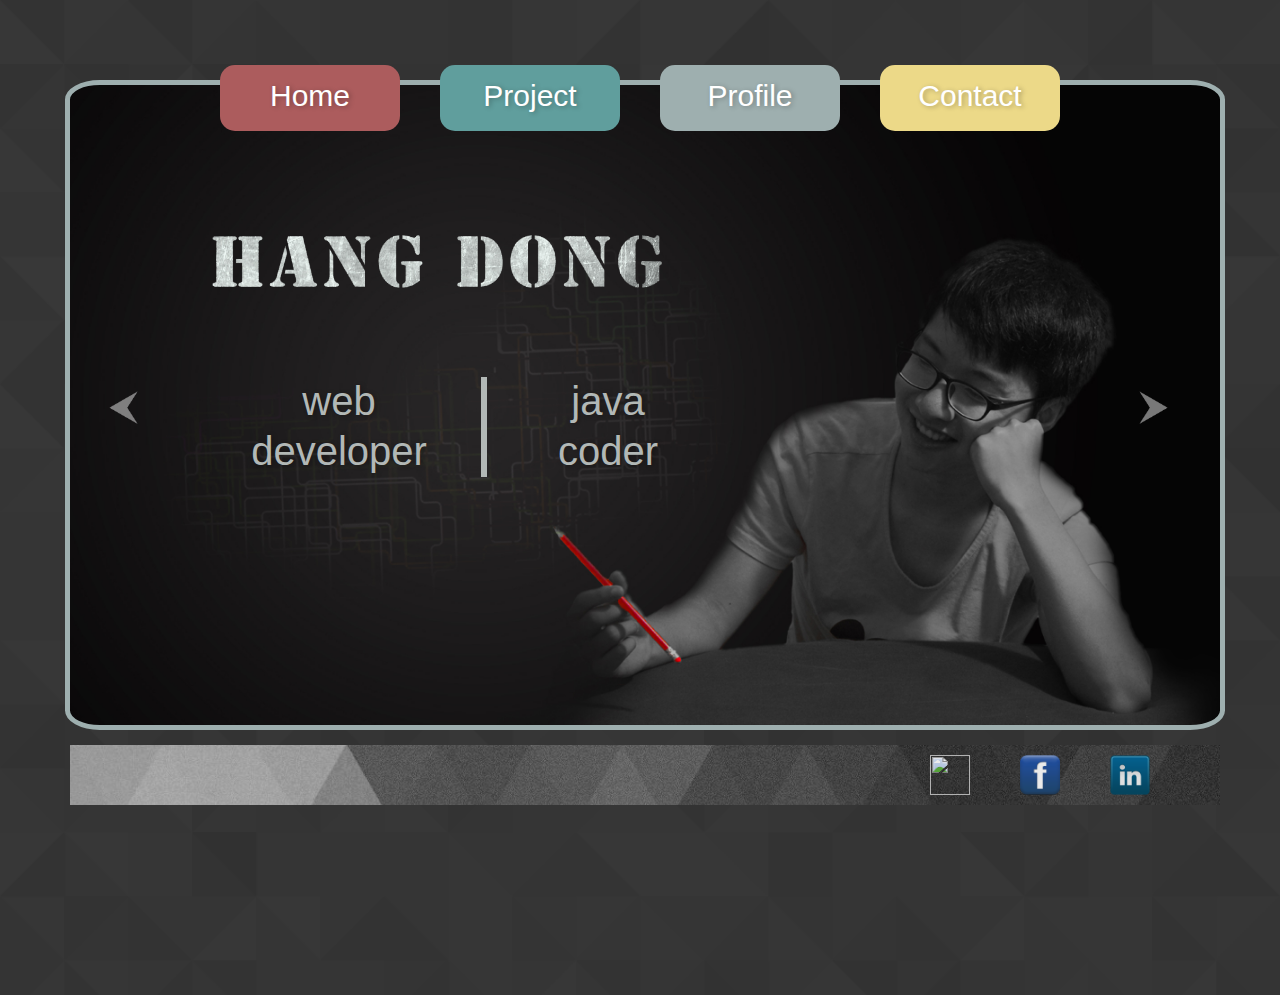
==== personalwebsite1/public_html/index.html @ d9672ddd "improve" ====
<!doctype html>
<html>
<head>
 <link rel="stylesheet" href="mainPage.css">
 <link rel="stylesheet" type="text/css" href="fonts/font-awesome-4.3.0/css/font-awesome.min.css" />
<meta charset="utf-8">
<title>Hang Dong</title>
 <script type="text/javascript" src="lib/jquery/jquery.min.js"></script>
 <script type="text/javascript" src="lib/jqueryui/jquery-ui.js"></script>
 <script src="lib/HangDongJavaScript.js"></script>


</head>
<body>
<div id="head"></div>
<div id="container">
    <div >
<!--            <ul>-->
<!--        <li id="orange"><img  id="orange1" src= "image/icon/home.png " onmouseOver="this.src='image/home.png';" onMouseOut="this.src='image/icon/home.png'" width= "190px"   alt="Home">	</li>
        <li id="blue">  <img id="blue1"  src= "image/icon/project.png "  onmouseOver="this.src='image/project.png';" onMouseOut="this.src='image/icon/project.png'" width= "190px"   alt="Project">	</li>
        <li id="green"> <img  id="green1" src= "image/icon/aboutMe.png " onmouseOver="this.src='image/aboutMe.png';" onMouseOut="this.src='image/icon/aboutMe.png'"  width= "190px"  alt="About me"  ></li>
        <li id="yellow"> <img id="yellow1"  src= "image/icon/contact.png " onmouseOver="this.src='image/contact.png';" onMouseOut="this.src='image/icon/contact.png'"  width= "190px"    alt="Contact"></li>-->

        <div id = "orange" class = "menu"><p id="menuText">Home </p></div>
        <div id = "blue"  class = "menu"> <p id="menuText">Project </p></div>
        <div id = "green"  class = "menu"><p id="menuText">Profile </p></div>
        <div id = "yellow"  class = "menu"> <p id="menuText">Contact </p></div>
<!--        </ul>-->
    </div>



    
    <!--first page content-->
    <div id="name" ><img src="image/Hang Dong.png" width="450px" alt="Hang Dong"></div>
    <div id="webdeveloper">
        <p id="webdeveloperText">web <br/> developer</p>
    </div>
    <div id="vertileLine"></div>
    <div id="javacoder">
        <p id="javacoderText">java <br/> coder</p>
    </div>


    <!--second page content-->

    <div id="text"></div>

    <div id="project1" class="project">
        <span class="projectName">Cue Stacks</span>
        <br><img  src="image/project/CUEdemo.png" class="projectPicture" >
        <ul class="projectList">
            <li>Design the frame of the project.</li>
            <li> Write code for the HTML5 file, CSS file and Javascript file.</li>
            <li> Make interaction between widgets.  </li>
        </ul> 
    </div>

    <div id="project2" class="project">
        <span class="projectName">3D modeling</span>
        <br><img  src="image/project/3Dmodel1.JPG" class="projectPicture" >
        <ul class="projectList">
            <li> Design and Improve the algorithm to generate a 3D model.</li>
            <li> Integrate this module to the whole application.</li>
            <li> Adjust the 3D model points for 3D printing.   </li>
        </ul>
    </div>

    <div id="project3" class="project">
            <span class="projectName">The LPR System</span>
        <br><img  src="image/project/LPR1.png" class="projectPicture" >
        <ul class="projectList">
            <li>Define and develop the LPR (License Plate Recognition) system and all modules.</li>
            <li>Write all the code in matlab and test and debug it.</li>
            <li>Apply advanced algorithm to each modules to improve the system accuracy.</li>

        </ul>
    </div>

    <div id="project4" class="project">
        <span class="projectName">Other applications</span>
        <br><img  src="image/project/MarioGame.jpg" class="projectPicture" >
        <ul class="projectList">
        <li>Mario Games.</li>
        <li>Five Chess Project.</li>
        <li>Scoring Assistance.</li>
        <li>RFID collision emulator.</li>          
        </ul>
    </div>


    <div ><img src="image/return.gif" id="return" ></div>

    <!--third page content-->
    <div id="resume" >
        <h2>Internship Experience</h2>

        <div>
            <div class="leftRow">
                <p><b>Cue Company</b></p>
                <p>07/2015-09/2015</p>
                <p>Los Angles</p>
            </div>
            <div class="rightRow">
                <h3>Web Based Production Engineer Internship</h3>
                    <ol>
                    <li>Design the entire frame of the project and its presentation. It includes front end design, back end function modules and data base server according to the production property and user requirement.</li>
                    <li>HTML and CSS file writing: design the widgets layout and style based on user experience.</li>
                    <li>Define widget object and complete widget store function and set up function.</li>
                    <li>Java Script file writing: compete widgets expand algorithm (border recognition and movement design), complete turning around function and drag & drop function.</li>
                    <li>Create core interactions between widgets: design element recognition module & element match module.</li>
                    </ol>
            </div>
        </div>

        <div>
            <div class="leftRow">
                <p><b>Moredo Technology Ltd</b></p>
                <p>07/2014-09/2014</p>
                <p>Beijing</p>
            </div>
            <div class="rightRow">
                <h3>Software Engineer Internship</h3>
                    <ol>
                    <li>On a team of 35, design the algorithm to generate a 3D model from a 2D picture that can cast the same shape shadow as the 2D picture. Make geographic grey map and 2D picture overlap and add distortion and layering effect.</li>
                    <li>Analyze the 3D model composing point, use 3D model point decreasing algorithm to reduce model’s storage, change model generating method (reduce overlapping part and increase single pixel size) to eliminate the hollow space so that the 3D printer is able to print it.</li>
                    </ol>
            </div>
        </div>

        <div>
            <div class="leftRow">
                <p><b>Institution of Automation in Chinese Academy of Sciences</b></p>
                <p>04/2014-07/2014</p>
                <p>Beijing</p>
            </div>
            <div class="rightRow">
                <h3>Assistant Researcher</h3>
                <ol>
                <li>Collecting human face data and help professor with human face modeling algorithm.</li>
                <li>Using shadow, texture, outlines to recognize human facial feature and generate facial model.</li>
                </ol>
                <br><br>
            </div>    
        </div>


        <h2>Research Experience</h2>

        <div>
            <div class="leftRow">
                <p><b>Design of Vehicle License Plate Recognition System</b></p>
                <p>04/2013-07/2013</p>
            </div>
            <div class="rightRow">
                <ol>
                <li>Define and develop the six modules of processing VLPRS (vehicle license plate recognition system) comprised of image preprocessing, license plate location, image binarization, slant correction, character incision and character recognition.</li>
                <li>Apply wavelet decomposition and image corruption algorithm to location module, Hough transition to slant correction module and BP neural network to the character recognition module (also collect car pictures to train the BP network).</li>
                </ol>
             </div>  
        </div>


        <div>
            <div class="leftRow">
                <p><b> on the extraction of 3D picture depth data</b></p>
                <p>05/2014</p>
            </div>
            <div class="rightRow">
                <ol>
                <li>Design three methods of extracting image depth data (census algorithm, optic flow algorithm).</li>
                <li>Combine the three types of data with one formula and modify its parameters to optimize the visual effect to be most closed to the real depth image.</li>
                </ol>
                <br>
            </div>  
        </div>


        <h2>Skills</h2>
        <div id="skill">
            <div id="leftSkill">
                    <span class="skillTitle">Programming language:  </span><br> 
                               <div class="changeBackground">Java:     <span class="star"> &#9733 &#9733 &#9733 &#9733 &#9733 </span> </div>    
                               <div class="changeBackground"> j-Query <span class="star"> &#9733 &#9733 &#9733 &#9733 &#9734 </span></div>   
                               <div class="changeBackground"> SQL			<span class="star"> &#9733 &#9733 &#9734 &#9734 &#9734 </span></div> 
                    <span class="skillTitle">Developing platform:</span><br> 
                               <div class="changeBackground">Eclipse<span class="star"> &#9733 &#9733 &#9733 &#9733 &#9733 </span></div>
                               <div class="changeBackground">NetBeans<span class="star"> &#9733 &#9733 &#9733 &#9733 &#9734 </span></div> 
                               <div class="changeBackground"> Dreamweaver<span class="star"> &#9733 &#9733 &#9733 &#9733 &#9733 </span></div> 
                               <div class="changeBackground">  Premier <span class="star"> &#9733 &#9733 &#9733 &#9733 &#9734 </span></div> 
                    <span class="skillTitle">Other skill:  </span>  
                               <div class="changeBackground"> Computer Visual Effect<span class="star"> &#9733 &#9733 &#9733 &#9733 &#9733 </span></div> 
                               <div class="changeBackground"> 3D modeling<span class="star"> &#9733 &#9733 &#9733 &#9733 &#9733 </span></div> 
            </div>
            <div id="rightSkill">
                               <br><div class="changeBackground"> JavaScript <span class="star"> &#9733 &#9733 &#9733 &#9733 &#9733 </span></div> 
                               <div class="changeBackground"> HTML5 & CSS  <span class="star"> &#9733 &#9733 &#9733 &#9733 &#9733 </span></div> 
                               <div class="changeBackground"> C++  <span class="star"> &#9733 &#9733 &#9733 &#9733 &#9734 </span></div>   
                                <br><div class="changeBackground"> Matlab<span class="star"> &#9733 &#9733 &#9733 &#9733 &#9733 </span></div>   
                               <div class="changeBackground"> Photoshop<span class="star"> &#9733 &#9733 &#9733 &#9733 &#9734 </span></div> 
                               <div class="changeBackground"> Processing<span class="star"> &#9733 &#9733 &#9733 &#9733 &#9734 </span></div> 
                               <div class="changeBackground"> DaYang<span class="star"> &#9733 &#9733 &#9733 &#9733 &#9734 </span></div> 
                               <br><div class="changeBackground">  Image Processing<span class="star"> &#9733 &#9733 &#9733 &#9733 &#9734 </span></div>  
                               <div class="changeBackground"> Information System<span class="star"> &#9733 &#9733 &#9733 &#9733 &#9734 </span>
                               <span class="changeBackground">  Management</div><br> 
            </div>

        </div>


        <h2>Education</h2>
        <div>
            <div class="leftRow">
                <p><b>Northeastern University</b></p>
                <p>Boston, MA</p>
                <p>09/2014-03/2016</p>
            </div>
            <div class="rightRow">
                                         <div class="textCenter"> <br><br><br>   Master degree of Informatics<br><br><br><br></div>

            </div>  
        </div>

        <div>
            <div class="leftRow">
                <p><b>Communication University of China</b></p>
                <p>Beijing, China</p>
                <p>09/2010-05/2014</p>
            </div>
            <div class="rightRow">
                  <div class="textCenter"> <br><br><br>  Bachelor of Electric Engineering</div>
            </div>  
        </div>

    </div>

    <!--fourth page content-->
        <div id="contactPortral"><img  src="image/icon/home.png" style="width:180px;height:180px"></div>
        <div id='contactText'>
            <br>If you need a java coder and web developer, or if you would just like to learn more about Hang's skills, please contact him

        </div>
        <div id='contactText2'>
            <br>Address:
            <br>520 Main St. #708, 
            <br>Malden, Boston 02148
            <br>Phone:
            <br>1626-559-5506
            <br>Email:
            <br>dong.h@husky.neu.edu               
        </div>



    <div>
    <img id="arrowleft" src="image/arrow_left.png" onmouseOver="this.src='image/arrow_left1.png';" onMouseOut="this.src='image/arrow_left.png'" style="width:85px;height:85px;">
    <img id="arrowright"  src="image/arrow_right.png" onmouseOver="this.src='image/arrow_right1.png';" onMouseOut="this.src='image/arrow_right.png'" style="width:85px;height:85px;">
     </div>

    <div id="foot">
    <img id="linkedin" src="image/icon/linkedin.png" onmouseOver="this.src='image/icon/linkedin1.png';" onMouseOut="this.src='image/icon/linkedin.png'" style="width:40px;height:40px;">
    <img id="facebook" src="image/icon/facebook.png" onmouseOver="this.src='image/icon/facebook1.png';" onMouseOut="this.src='image/icon/facebook.png'" style="width:40px;height:40px;">
    <a href="mailto:dong.h@husky.neu.edu"><img id="email" src="image/icon/email.png" onmouseOver="this.src='image/icon/email1.png';" onMouseOut="this.src='image/icon/email.png'" style="width:40px;height:40px;"> </a>
    </div>
</div>
</body>
</html>
---- personalwebsite1/public_html/mainPage.css ----
@charset "utf-8";
/* CSS Document */


body {
	background-size: 100%;
	background-repeat: no-repeat;
	background-image: url(image/footer_lodyas.png);
	
	}
#head{
	height:118px;
	opacity:0.9;
        z-index: 5;
	}
#container{
	float: none;
	position: absolute;
	left: 50%;
	top: 80px;
	width: 1150px;
	height: 640px;
	margin-left: -575px;
	text-algin: center;
	background-image: url(image/portral.jpg);
	background-repeat: no-repeat;
	background-size: 100% 100%;
        border:solid #9EAFAF 5px;
        border-radius: 3%;
	opacity: 1;
	z-index: 0;
	}	
        
.menu{
        border-radius: 15px;
        height: 66px;
	width: 180px;
        position: absolute;
	top: -20px;
        z-index: 1;
        -webkit-transition: padding-top 200ms cubic-bezier(0.42, 0, 0.58, 1) 10ms;
        -moz-transition: padding-top 200ms cubic-bezier(0.42, 0, 0.58, 1) 10ms;
        -o-transition: padding-top 200ms cubic-bezier(0.42, 0, 0.58, 1) 10ms;
        transition: padding-top 200ms cubic-bezier(0.42, 0, 0.58, 1) 10ms;   
            
        }    
        
 .menu:hover{
        cursor:pointer;
        background-repeat: no-repeat;
        padding-top: 130px;
	}	
       
        
#orange{
	left: 150px;
	background-color: #Ac5c5d;
}
#orange:hover{
        background-image:url(image/home1.png);
        background-position-x: 20px;
        background-size:80%;
        }     
        
#blue{
	left: 370px;
	background-color: #609E9D;
}
#blue:hover{
        background-image:url(image/project1.png);
        background-position-x: 20px;
        background-size:80%;
        }   
#green{
	left: 590px;
	background-color: #9EAFAF;
	
}
#green:hover{
        background-image:url(image/profile.png);
        background-position-x: 20px;
        background-size:80%;
        }   
#yellow{
	left: 810px;
	background-color: #ECD988;
}
#yellow:hover{
        background-image:url(image/contact1.png);
        background-position-x: 20px;
        background-size:80%;
        }   
#menuText{
	font: normal 30px/1 Arial Black, Gadget, sans-serif;
	color: white;
	text-align: center;
	margin-top: 16px;
         text-shadow: 2px 1px 5px rgba(0,0,0,0.27) ;
	}  
        

       
       
#name{
	position: absolute;
	top: 150px;
	left: 142px;
        }
	
#webdeveloper{
    overflow:hidden;
	position: absolute;
	top: 251px;
	left: 144px;
	height: 200px;
	width: 250px;
	color: #b2b8b6;
	font: normal 40px/1 Arial Black, Gadget, sans-serif;
	text-align: center;
	line-height: 50px;
	text-shadow: 2px 1px 5px rgba(0,0,0,0.27);

	}
 #webdeveloperText{
	 }
#vertileLine{
	position: absolute;
	height: 100px;
	width: 6px;
	background-color: #b2b8b6;
	left: 411px;
	top: 292px;
            
        }        
        
#javacoder{
	overflow:hidden;
	position: absolute;
	top: 251px;
	left: 463px;
	height: 150px;
	width: 150px;
	color: #b2b8b6;
	font: normal 40px/1 Arial Black, Gadget, sans-serif;
	text-align: center;
	line-height: 50px;
	text-shadow: 2px 1px 5px rgba(0,0,0,0.27);
	}
        
        
.project{
	box-sizing: border-box;
	opacity: 0;
        border-radius: 3%;
	position: absolute;
	width: 450px;
	height: 270px;
	background-color: #FDF9DF;
	font: normal 17px/1 Arial Black, Gadget, sans-serif;
	padding-top: 23px;
	padding-left: 32px;
    }
.project:hover{
    cursor:pointer;
	}	
		
.project ul{
	margin-top:0px;
	margin-left: -40px;
	list-style-type: cjk-decimal;
	list-style-position: inside;
	}
.projectName{
	font-family: Impact, Haettenschweiler, "Franklin Gothic Bold", "Arial Black", sans-serif;
	font-size: x-large;
	color: #58BB85;

	}

.projectPicture{
	margin-top: -25px;
	margin-right: 15px;
	height: 200px;
	float: right;
	}
#text{
	
	width: 550px;
	height: 250px;
	left: 36px;
	position: absolute;
	top: 108px;
	}


#project1{
	top: -30%;
	left: 20%;
	margin-left: -470px;
	line-height: 23px;
        }
        
.bg{
	background-color: #FDF9DF;
}
.cuestacks-bg{
    background-image:url(image/project/CueStacks.jpg);
}
.allKindsOfProject-bg{
    background-image:url(image/project/allKindsOfProject.jpg);
}
.lpr-bg{
    background-image:url(image/project/LPR.jpg);
}
.project-bg{
    background-image:url(image/project/CueStacks.jpg);
}
#project2{
	top: -30%;
	left: 80%;
	margin-left: 20px;
	line-height: 21px;
        }        
#project3{
	top: 100%;
	left: 20%;
	margin-left: -470px;
	line-height: 19px;
        }
#project4{
	top: 100%;
	left: 80%;
	margin-left: 20px;
	line-height: 36px;
        }        
#return{
          position:absolute;
          top:550px;
          left:950px;
          opacity:0;
        }
        

#resume{
	box-sizing: border-box;
	opacity:0.9;
	position: absolute;
	width: 900px;
	top: -600px;
	left: 50%;
	height: 500px;
	background-color: #FDF9DF;
	margin-left: -450px;
	overflow-y:scroll;
        font: normal 17px/1 Arial Black, Gadget, sans-serif;

         	}
		
.leftRow{
	float: left;
	width: 200px;
	margin-left: 50px;
	padding-top: 15px;
	line-height: 16px;
	text-align: center;
	font-size: 14px;
/*background-color:black;*/
	}
.rightRow{
	width: 540px;
	margin-right: 20px;
	float: left;
	font-size: small;
	padding-right: 60px;
/*        background-color:white;*/
	}

        
.rightRow ol{
	list-style-type: disc;
        }        
#resume h2{
	color: #58BB85;
	text-align: center;
	}
#resume h3{

	text-align: center;
	}
#skill{
	width: 700px;
	margin-left: 100px;
	}
#leftSkill {
	width: 350px;
		float:left;
}
#rightSkill {
	width: 350px;
	float:left;
}
.skillTitle{
	color: #58BB85;
	
	}
.star{
	margin-right:50px;
	float:right;
	}
.changeBackground:hover .star{
	color:#B83C3A;
	}
.changeBackground:hover{
	background-color:#DFE1D7;
	
	}
.textCenter{
	text-align:center;
	width:540px;
	} 
        
#contactPortral{
        position:absolute;
        left:100%;
        margin-left:-430px;
        top:170px;
        opacity:0;

        }
#contactText{
	position: absolute;
	left: -30%;
	margin-left: -180px;
	top: 160px;
	width: 200px;
	height: 200px;
	color: #b2b8b6;
        font: normal 17px/1 Arial Black, Gadget, sans-serif;
	text-align: justify;
        opacity:0;
        }      
#contactText2{
        font-family: 'codropsicons';
	position: absolute;
	left: 100%;
	margin-left: -180px;
	top: 290px;
	width: 200px;
	height: 200px;
	color: #b2b8b6;
        font: normal 17px/1 Arial Black, Gadget, sans-serif;
	text-align: justify;
        opacity:0;
        }                     
        
        
        
#arrowleft {
	position: absolute;
	left: 20px;
	top: 280px;
	opacity: 0.5;
	z-index: 1;
}
#arrowright {
	position: absolute;
	left: 1050px;
	top: 280px;
	opacity: 0.5;
	box-shadow: 0px 0px 0px;
	z-index: 1;	
}
#arrowright:hover{
	opacity:1;
	top: 285px;
	}

#arrowleft:hover{
	opacity:1;
	top: 285px;
	}
#foot img {
	float:right;
	margin-top:10px;
	margin-right:50px;
	}


#foot{
	position: relative;
	top: 660px;
	height: 60px;
	padding-right:20px;
	border-style: none;
	background-image: url(image/footbackground1.jpg);
	background-size: 100%;
	opacity: 0.9;
	}
/*
To change this license header, choose License Headers in Project Properties.
To change this template file, choose Tools | Templates
and open the template in the editor.
*/
/* 
    Created on : Sep 18, 2015, 7:03:53 PM
    Author     : dong
*/
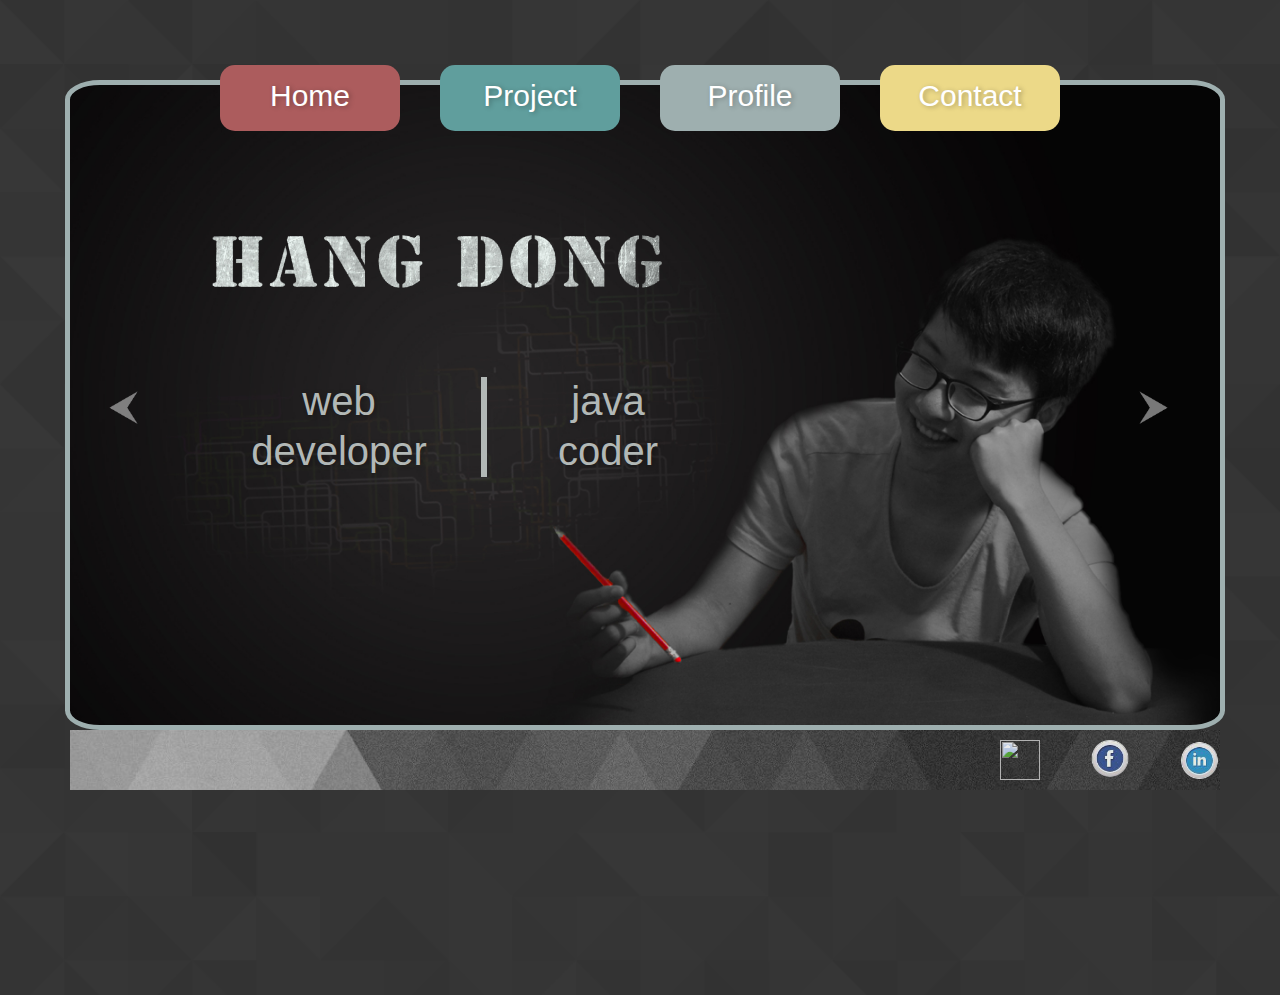
==== commit 4a5816d7: "Final Edit" ====
--- a/personalwebsite1/public_html/index.html
+++ b/personalwebsite1/public_html/index.html
@@ -2,11 +2,11 @@
 <html>
 <head>
  <link rel="stylesheet" href="mainPage.css">
- <link rel="stylesheet" type="text/css" href="fonts/font-awesome-4.3.0/css/font-awesome.min.css" />
 <meta charset="utf-8">
 <title>Hang Dong</title>
  <script type="text/javascript" src="lib/jquery/jquery.min.js"></script>
- <script type="text/javascript" src="lib/jqueryui/jquery-ui.js"></script>
+<!-- <script type="text/javascript" src="lib/jqueryui/jquery-ui.js"></script>-->
+<!-- <script type="text/javascript" src="https://www.youtube.com/iframe_api"></script>-->
  <script src="lib/HangDongJavaScript.js"></script>
 
 
@@ -15,12 +15,6 @@
 <div id="head"></div>
 <div id="container">
     <div >
-<!--            <ul>-->
-<!--        <li id="orange"><img  id="orange1" src= "image/icon/home.png " onmouseOver="this.src='image/home.png';" onMouseOut="this.src='image/icon/home.png'" width= "190px"   alt="Home">	</li>
-        <li id="blue">  <img id="blue1"  src= "image/icon/project.png "  onmouseOver="this.src='image/project.png';" onMouseOut="this.src='image/icon/project.png'" width= "190px"   alt="Project">	</li>
-        <li id="green"> <img  id="green1" src= "image/icon/aboutMe.png " onmouseOver="this.src='image/aboutMe.png';" onMouseOut="this.src='image/icon/aboutMe.png'"  width= "190px"  alt="About me"  ></li>
-        <li id="yellow"> <img id="yellow1"  src= "image/icon/contact.png " onmouseOver="this.src='image/contact.png';" onMouseOut="this.src='image/icon/contact.png'"  width= "190px"    alt="Contact"></li>-->
-
         <div id = "orange" class = "menu"><p id="menuText">Home </p></div>
         <div id = "blue"  class = "menu"> <p id="menuText">Project </p></div>
         <div id = "green"  class = "menu"><p id="menuText">Profile </p></div>
@@ -32,7 +26,7 @@
 
     
     <!--first page content-->
-    <div id="name" ><img src="image/Hang Dong.png" width="450px" alt="Hang Dong"></div>
+    <div id="name" ><img src="image/Hang Dong.png" width="450" alt="Hang Dong"></div>
     <div id="webdeveloper">
         <p id="webdeveloperText">web <br/> developer</p>
     </div>
@@ -47,28 +41,40 @@
     <div id="text"></div>
 
     <div id="project1" class="project">
+        <img  src="image/project/CUEdemo.png" class="projectPicture" >
         <span class="projectName">Cue Stacks</span>
-        <br><img  src="image/project/CUEdemo.png" class="projectPicture" >
         <ul class="projectList">
             <li>Design the frame of the project.</li>
             <li> Write code for the HTML5 file, CSS file and Javascript file.</li>
             <li> Make interaction between widgets.  </li>
         </ul> 
+        <span class="learnMore">learn more -><span>
     </div>
 
     <div id="project2" class="project">
+        <img  src="image/project/3Dmodel1.JPG" class="projectPicture" >
         <span class="projectName">3D modeling</span>
-        <br><img  src="image/project/3Dmodel1.JPG" class="projectPicture" >
         <ul class="projectList">
             <li> Design and Improve the algorithm to generate a 3D model.</li>
             <li> Integrate this module to the whole application.</li>
             <li> Adjust the 3D model points for 3D printing.   </li>
         </ul>
-    </div>
-
+        <span class="learnMore">learn more -></span>
+                
+         <iframe id = "3Dproject" width="750" height="470" align="middle" style="position:relative; top: 60px; left: 170px; display:none; z-index:3"
+                 src="http://www.youtube.com/embed/60SPK4L9WVM?" allowfullscreen frameborder="0" >
+        </iframe>
+     
+    </div>
+    
+<!--    <div id="3DprojectDiv">-->
+       
+<!--    </div>-->
+    
     <div id="project3" class="project">
-            <span class="projectName">The LPR System</span>
-        <br><img  src="image/project/LPR1.png" class="projectPicture" >
+        <img  src="image/project/LPR1.png" class="projectPicture" >
+         <span class="learnMore">learn more -></span>
+        <span class="projectName">The LPR System</span>
         <ul class="projectList">
             <li>Define and develop the LPR (License Plate Recognition) system and all modules.</li>
             <li>Write all the code in matlab and test and debug it.</li>
@@ -78,14 +84,15 @@
     </div>
 
     <div id="project4" class="project">
+        <img  src="image/project/MarioGame.jpg" class="projectPicture" >
         <span class="projectName">Other applications</span>
-        <br><img  src="image/project/MarioGame.jpg" class="projectPicture" >
         <ul class="projectList">
         <li>Mario Games.</li>
         <li>Five Chess Project.</li>
         <li>Scoring Assistance.</li>
         <li>RFID collision emulator.</li>          
         </ul>
+        <span class="learnMore">learn more -><span>
     </div>
 
 
@@ -182,6 +189,7 @@
                     <span class="skillTitle">Programming language:  </span><br> 
                                <div class="changeBackground">Java:     <span class="star"> &#9733 &#9733 &#9733 &#9733 &#9733 </span> </div>    
                                <div class="changeBackground"> j-Query <span class="star"> &#9733 &#9733 &#9733 &#9733 &#9734 </span></div>   
+                               <div class="changeBackground"> SWIFT			<span class="star"> &#9733 &#9733 &#9733 &#9734 &#9734 </span></div> 
                                <div class="changeBackground"> SQL			<span class="star"> &#9733 &#9733 &#9734 &#9734 &#9734 </span></div> 
                     <span class="skillTitle">Developing platform:</span><br> 
                                <div class="changeBackground">Eclipse<span class="star"> &#9733 &#9733 &#9733 &#9733 &#9733 </span></div>
@@ -189,13 +197,14 @@
                                <div class="changeBackground"> Dreamweaver<span class="star"> &#9733 &#9733 &#9733 &#9733 &#9733 </span></div> 
                                <div class="changeBackground">  Premier <span class="star"> &#9733 &#9733 &#9733 &#9733 &#9734 </span></div> 
                     <span class="skillTitle">Other skill:  </span>  
-                               <div class="changeBackground"> Computer Visual Effect<span class="star"> &#9733 &#9733 &#9733 &#9733 &#9733 </span></div> 
+                               <div class="changeBackground"> Visual Effect<span class="star"> &#9733 &#9733 &#9733 &#9733 &#9733 </span></div> 
                                <div class="changeBackground"> 3D modeling<span class="star"> &#9733 &#9733 &#9733 &#9733 &#9733 </span></div> 
             </div>
             <div id="rightSkill">
                                <br><div class="changeBackground"> JavaScript <span class="star"> &#9733 &#9733 &#9733 &#9733 &#9733 </span></div> 
                                <div class="changeBackground"> HTML5 & CSS  <span class="star"> &#9733 &#9733 &#9733 &#9733 &#9733 </span></div> 
                                <div class="changeBackground"> C++  <span class="star"> &#9733 &#9733 &#9733 &#9733 &#9734 </span></div>   
+                               <div class="changeBackground"> Java Web <span class="star"> &#9733 &#9733 &#9733 &#9734 &#9734 </span></div>   
                                 <br><div class="changeBackground"> Matlab<span class="star"> &#9733 &#9733 &#9733 &#9733 &#9733 </span></div>   
                                <div class="changeBackground"> Photoshop<span class="star"> &#9733 &#9733 &#9733 &#9733 &#9734 </span></div> 
                                <div class="changeBackground"> Processing<span class="star"> &#9733 &#9733 &#9733 &#9733 &#9734 </span></div> 
@@ -210,13 +219,24 @@
 
         <h2>Education</h2>
         <div>
-            <div class="leftRow">
+            
+            <div class="leftRow" >
                 <p><b>Northeastern University</b></p>
                 <p>Boston, MA</p>
                 <p>09/2014-03/2016</p>
             </div>
-            <div class="rightRow">
-                                         <div class="textCenter"> <br><br><br>   Master degree of Informatics<br><br><br><br></div>
+            <div class="rightRow" >
+                                         <div class="textCenter"  > Master degree of Informatics<br>
+                                            <ol style ="text-align:left">
+                                            <li> Gain a strategic framework for aligning competitive strategies, core competencies, and information systems</li>
+                                            <li>Examine concepts, architectures, protocols, standards, and security models for digital networks </li>
+                                            <li>Acquire tools and techniques for effectively managing small, medium, and large programming projects  </li>
+                                            <li>Learn how to adopt a multi-disciplinary approach to research and analysis </li>
+                                            <li>Understand what is required to research, identify, design, implement, secure, and manage technology </li>
+                                            <li>Gain a strategic framework for aligning competitive strategies, core competencies, and information systems</li>
+                                            <li>Explore cutting-edge software principles and programming techniques</li>
+                                            </ol>     
+                                         </div>
 
             </div>  
         </div>
@@ -227,15 +247,22 @@
                 <p>Beijing, China</p>
                 <p>09/2010-05/2014</p>
             </div>
-            <div class="rightRow">
-                  <div class="textCenter"> <br><br><br>  Bachelor of Electric Engineering</div>
+            
+            <div class="rightRow">
+                  <div class="textCenter" >   <br> <br>Bachelor of Electric Engineering
+                      
+                       <ol style ="text-align:left">
+                            <li>  I have strong programming background by taking basic programming courses as C language foundation, C++, Java Web Development.</li>
+                            <li> By taking advanced courses as Image processing, single chip design, web development and VHDL(very high speed integrated circuit hardware description language), I formed very solid software design logic and comprehensive thinking.</li>
+                       </ol>
+                   </div>
             </div>  
         </div>
 
     </div>
 
     <!--fourth page content-->
-        <div id="contactPortral"><img  src="image/icon/home.png" style="width:180px;height:180px"></div>
+        <div id="contactPortral"><img  src="image/selfImage.jpg" style="width:200px;height:200px"></div>
         <div id='contactText'>
             <br>If you need a java coder and web developer, or if you would just like to learn more about Hang's skills, please contact him
 
@@ -258,9 +285,9 @@
      </div>
 
     <div id="foot">
-    <img id="linkedin" src="image/icon/linkedin.png" onmouseOver="this.src='image/icon/linkedin1.png';" onMouseOut="this.src='image/icon/linkedin.png'" style="width:40px;height:40px;">
-    <img id="facebook" src="image/icon/facebook.png" onmouseOver="this.src='image/icon/facebook1.png';" onMouseOut="this.src='image/icon/facebook.png'" style="width:40px;height:40px;">
-    <a href="mailto:dong.h@husky.neu.edu"><img id="email" src="image/icon/email.png" onmouseOver="this.src='image/icon/email1.png';" onMouseOut="this.src='image/icon/email.png'" style="width:40px;height:40px;"> </a>
+    <a href="https://www.linkedin.com/in/hang-dong-570b48ab"><img id="linkedin" src="image/icon/linkedin.png" alt="Linkedin Image" style="width:40px;height:40px;"></a>
+    <a href="https://www.facebook.com/profile.php?id=100007948726013"><img id="facebook" src="image/icon/facebook.png" style="width:40px;height:40px;"></a>
+    <a href="mailto:dong.h@husky.neu.edu"><img id="email" src="image/icon/email.png" style="width:40px;height:40px;"> </a>
     </div>
 </div>
 </body>
--- a/personalwebsite1/public_html/mainPage.css
+++ b/personalwebsite1/public_html/mainPage.css
@@ -178,11 +178,18 @@
 	}
 
 .projectPicture{
-	margin-top: -25px;
+        position:relative;
+	top: 7px;
 	margin-right: 15px;
 	height: 200px;
+        width:140px;
 	float: right;
 	}
+.learnMore{
+        position:absolute;
+        bottom:5px;
+        right:5px;
+	}   
 #text{
 	
 	width: 550px;
@@ -220,7 +227,10 @@
 	left: 80%;
 	margin-left: 20px;
 	line-height: 21px;
+        clear:both;
+        z-index:1;
         }        
+
 #project3{
 	top: 100%;
 	left: 20%;
@@ -232,7 +242,8 @@
 	left: 80%;
 	margin-left: 20px;
 	line-height: 36px;
-        }        
+        }    
+ 
 #return{
           position:absolute;
           top:550px;
@@ -242,6 +253,8 @@
         
 
 #resume{
+        border-radius: 2%;
+        border:solid #9EAFAF 5px;
 	box-sizing: border-box;
 	opacity:0.9;
 	position: absolute;
@@ -320,37 +333,52 @@
 	} 
         
 #contactPortral{
+        border: solid 5px #b2b8b6;
+        overflow:hidden;
+        border-radius: 50%;
         position:absolute;
         left:100%;
-        margin-left:-430px;
+        margin-left:-450px;
         top:170px;
         opacity:0;
+       	z-index:-1;
 
         }
 #contactText{
 	position: absolute;
+	line-height: 25px;
 	left: -30%;
 	margin-left: -180px;
-	top: 160px;
+	top: 113px;
+	width: 250px;
+	height: 200px;
+	color: #b2b8b6;
+	line-height: 22px;
+	font-weight: normal;
+	font-variant: normal;
+	font-style: normal;
+	font-size: 17px;
+	font-family: Arial Black, Gadget, sans-serif;
+	text-align: justify;
+	opacity: 0;
+        }      
+#contactText2{
+	font-family: 'codropsicons';
+	position: absolute;
+	left: 100%;
+	margin-left: -180px;
+	top: 253px;
 	width: 200px;
 	height: 200px;
 	color: #b2b8b6;
-        font: normal 17px/1 Arial Black, Gadget, sans-serif;
-	text-align: justify;
-        opacity:0;
-        }      
-#contactText2{
-        font-family: 'codropsicons';
-	position: absolute;
-	left: 100%;
-	margin-left: -180px;
-	top: 290px;
-	width: 200px;
-	height: 200px;
-	color: #b2b8b6;
-        font: normal 17px/1 Arial Black, Gadget, sans-serif;
-	text-align: justify;
-        opacity:0;
+	line-height: 22px;
+	font-weight: normal;
+	font-variant: normal;
+	font-style: normal;
+	font-size: 17px;
+	font-family: Arial Black, Gadget, sans-serif;
+	/*	text-align: justify;*/
+	opacity: 0;
         }                     
         
         
@@ -382,15 +410,14 @@
 #foot img {
 	float:right;
 	margin-top:10px;
-	margin-right:50px;
+	margin-left:50px;
 	}
 
 
 #foot{
 	position: relative;
-	top: 660px;
+	top: 645px;
 	height: 60px;
-	padding-right:20px;
 	border-style: none;
 	background-image: url(image/footbackground1.jpg);
 	background-size: 100%;
